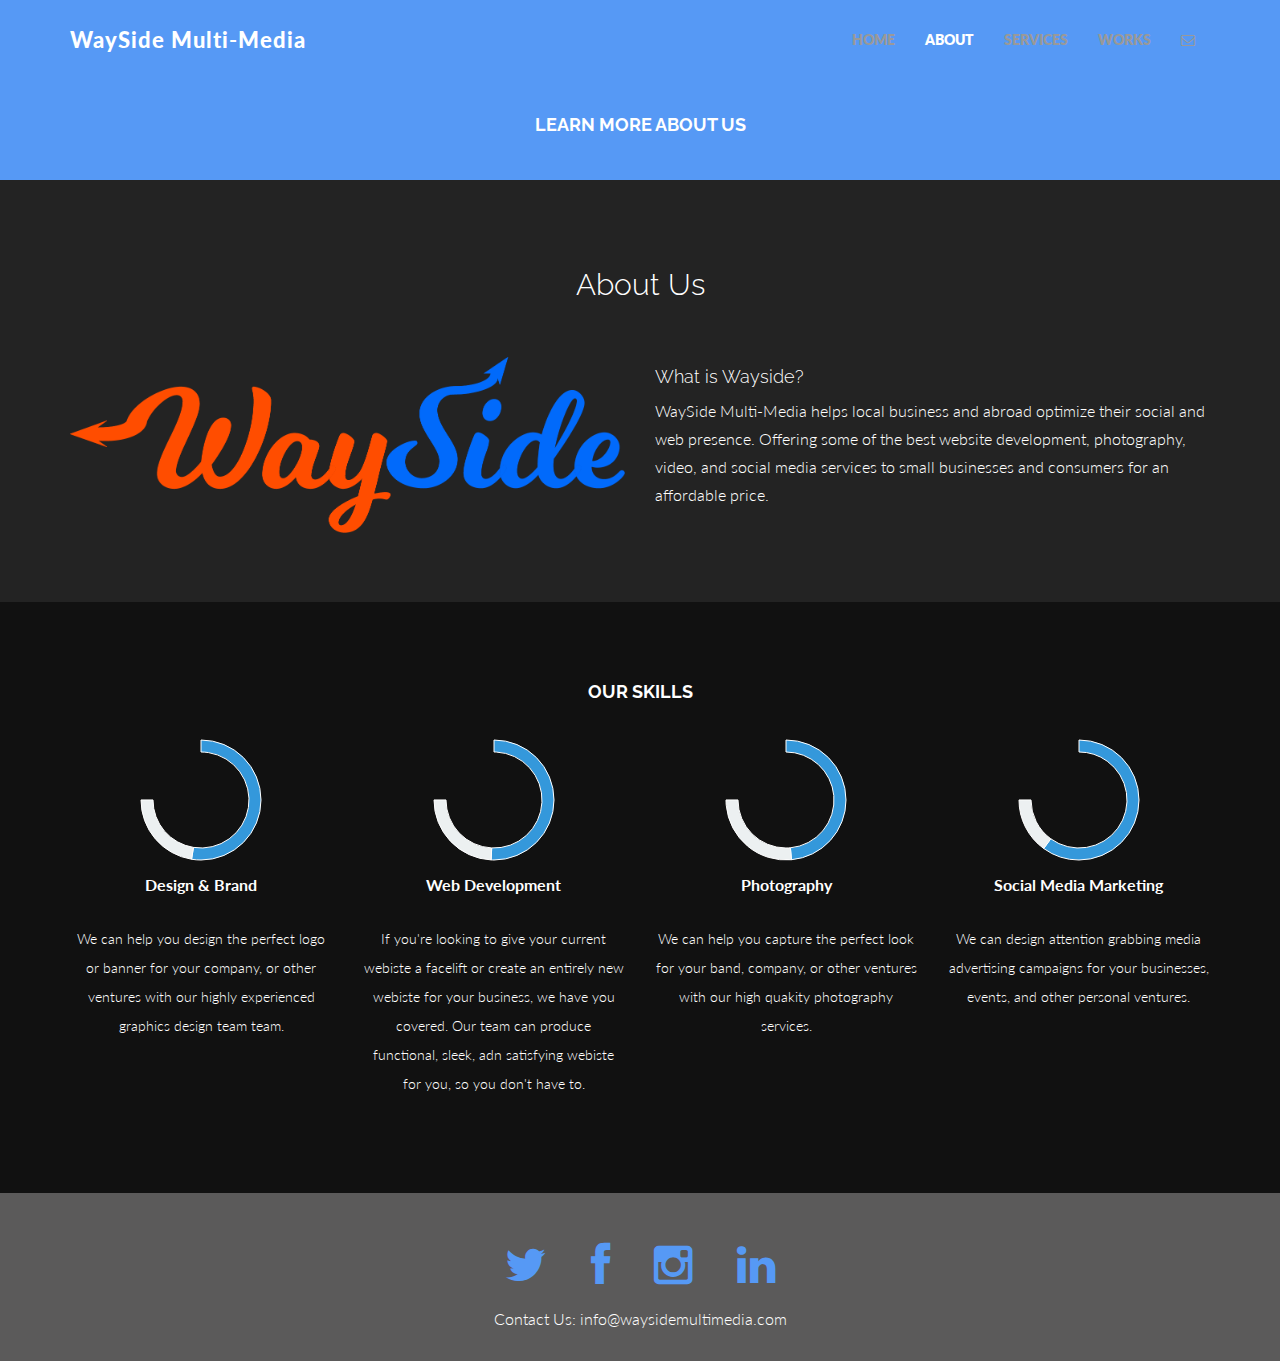
==== about.html @ c9d92150 "Add files via upload" ====
<!DOCTYPE html>
<html lang="en">
  <head>
  	<!-- Global site tag (gtag.js) - Google Analytics -->
<script async src="https://www.googletagmanager.com/gtag/js?id=UA-113895324-1"></script>
<script>
  window.dataLayer = window.dataLayer || [];
  function gtag(){dataLayer.push(arguments);}
  gtag('js', new Date());

  gtag('config', 'UA-113895324-1');
</script>

    <meta charset="utf-8">
    <meta http-equiv="X-UA-Compatible" content="IE=edge">
    <meta name="viewport" content="width=device-width, initial-scale=1.0">
    <meta name="description" content="">
    <meta name="author" content="">
    <link rel="shortcut icon" href="assets/ico/favicon.png">

    <title>WaySide Multi-Media</title>

    <!-- Bootstrap core CSS -->
    <link href="assets/css/bootstrap.css" rel="stylesheet">
    <link href="assets/css/font-awesome.min.css" rel="stylesheet">

    <!-- Custom styles for this template -->
    <link href="assets/css/main.css" rel="stylesheet">

	<script src="assets/js/Chart.js"></script>


    <!-- HTML5 shim and Respond.js IE8 support of HTML5 elements and media queries -->
    <!--[if lt IE 9]>
      <script src="https://oss.maxcdn.com/libs/html5shiv/3.7.0/html5shiv.js"></script>
      <script src="https://oss.maxcdn.com/libs/respond.js/1.3.0/respond.min.js"></script>
    <![endif]-->
  </head>

  <body>

    <!-- Fixed navbar -->
    <div class="navbar navbar-inverse navbar-fixed-top">
      <div class="container">
        <div class="navbar-header">
          <button type="button" class="navbar-toggle" data-toggle="collapse" data-target=".navbar-collapse">
            <span class="icon-bar"></span>
            <span class="icon-bar"></span>
            <span class="icon-bar"></span>
          </button>
          <a class="navbar-brand" href="#">WaySide Multi-Media</a>
        </div>
        <div class="navbar-collapse collapse">
          <ul class="nav navbar-nav navbar-right">
            <li><a href="index.html">HOME</a></li>
            <li class="active"><a href="about.html">ABOUT</a></li>
            <li><a href="services.html">SERVICES</a></li>
            <li><a href="works.html">WORKS</a></li>
            <li><a data-toggle="modal" data-target="#myModal" href="#myModal"><i class="fa fa-envelope-o"></i></a></li>
          </ul>
        </div><!--/.nav-collapse -->
      </div>
    </div>

	<div id="blue">
		<div class="container">
			<div class="row centered">
				<div class="col-lg-8 col-lg-offset-2">
				<h4>LEARN MORE ABOUT US</h4>
				</div>
			</div><!-- row -->
		</div><!-- container -->
	</div><!--  bluewrap -->

     <!--
	<div class="container w">
		<div class="row centered">
			<br><br>
			<div class="col-lg-3">
				<img class="img-circle" src="assets/img/pic.jpg" width="110" height="110" alt="">
				<h4>Frank Lampard</h4>
				<p>There are many variations of passages of Lorem Ipsum available, but the majority have suffered alteration in some form.</p>
				<p><a href="#">@Frank_BlackTie</a></p>
			</div><!-- col-lg-3 

			<div class="col-lg-3">
				<img class="img-circle" src="assets/img/pic2.jpg" width="110" height="110" alt="">
				<h4>David Wright</h4>
				<p>There are many variations of passages of Lorem Ipsum available, but the majority have suffered alteration in some form.</p>
				<p><a href="#">@David_BlackTie</a></p>
			</div><!-- col-lg-3 

			<div class="col-lg-3">
				<img class="img-circle" src="assets/img/pic3.jpg" width="110" height="110" alt="">
				<h4>Mark Milestone</h4>
				<p>There are many variations of passages of Lorem Ipsum available, but the majority have suffered alteration in some form.</p>
				<p><a href="#">@Mark_BlackTie</a></p>
			</div><!-- col-lg-3 

			<div class="col-lg-3">
				<img class="img-circle" src="assets/img/pic4.jpg" width="110" height="110" alt="">
				<h4>Tania Tissen</h4>
				<p>There are many variations of passages of Lorem Ipsum available, but the majority have suffered alteration in some form.</p>
				<p><a href="#">@Tania_BlackTie</a></p>
			</div><!-- col-lg-3 
		</div><!-- row -->
	</div><!-- container -->
<br>
<br>
<br>
<!-- About Section -->
<div id="about-section">
  <div class="container">
    <div class="section-title text-center center">
      <h2>About Us</h2>
      <br>
      <br>
    </div>
    <div class="row">
      <div class="col-md-6"> <img src="assets/img/Wayside Logo (FIXED).png" class="img-responsive"> </div>
      <div class="col-md-6">
        <div class="about-text">
          <h4>What is Wayside?</h4>
          <p>WaySide Multi-Media helps local business and abroad optimize their social and web presence. Offering some of the best website development, photography, video, and social media services to small businesses and consumers for an affordable price.</p>
          <!--
          <h4>Why choose Wayside</h4>
          <p>Lorem ipsum dolor sit amet, consectetur adipiscing elit. Duis sed dapibus leo nec ornare diam. Sed commodo nibh ante facilisis bibendum dolor feugiat at. Duis sed dapibus leo nec ornare diam commodo nibh ante facilisis bibendum.</p> -->
        </div>
      </div>
    </div>
  </div>
</div>
<br>
<br>
<br>
	<!-- PORTFOLIO SECTION -->
	<div id="dg">
		<div class="container">
			<div class="row centered">
				<h4>OUR SKILLS</h4>
				<br>
				
			<!-- First Chart -->
			<div class="col-lg-3">
				<canvas id="canvas" height="130" width="130"></canvas>
				<br>
				<script>
					var doughnutData = [
							{
								value: 70,
								color:"#3498db"
							},
							{
								value : 30,
								color : "#ecf0f1"
							}
						];
						var myDoughnut = new Chart(document.getElementById("canvas").getContext("2d")).Doughnut(doughnutData);
				</script>
				<p><b>Design & Brand</b></p>
				<p><small>We can help you design the perfect logo or banner for your company, or other ventures with our highly experienced graphics design team team.</small></p>
			</div><!-- /col-lg-3 -->

			<!-- Second Chart -->
			<div class="col-lg-3">
				<canvas id="canvas2" height="130" width="130"></canvas>
				<br>
				<script>
					var doughnutData = [
							{
								value: 90,
								color:"#3498db"
							},
							{
								value : 43,
								color : "#ecf0f1"
							}
						];
						var myDoughnut = new Chart(document.getElementById("canvas2").getContext("2d")).Doughnut(doughnutData);
				</script>
				<p><b>Web Development</b></p>
				<p><small>If you're looking to give your current webiste a facelift or create an entirely new webiste for your business, we have you covered. Our team can produce functional, sleek, adn satisfying webiste for you, so you don't have to.</small></p>
			</div><!-- /col-lg-3 -->
			
			<!-- Third Chart -->
			<div class="col-lg-3">
				<canvas id="canvas3" height="130" width="130"></canvas>
				<br>
				<script>
					var doughnutData = [
							{
								value: 55,
								color:"#3498db"
							},
							{
								value : 30,
								color : "#ecf0f1"
							}
						];
						var myDoughnut = new Chart(document.getElementById("canvas3").getContext("2d")).Doughnut(doughnutData);
				</script>
				<p><b>Photography</b></p>
				<p><small>We can help you capture the perfect look for your band, company, or other ventures with our high quakity photography services.</small></p>
			</div><!-- /col-lg-3 -->
			
			<!-- Fourth Chart -->
			<div class="col-lg-3">
				<canvas id="canvas4" height="130" width="130"></canvas>
				<br>
				<script>
					var doughnutData = [
							{
								value: 80,
								color:"#3498db"
							},
							{
								value : 20,
								color : "#ecf0f1"
							}
						];
						var myDoughnut = new Chart(document.getElementById("canvas4").getContext("2d")).Doughnut(doughnutData);
				</script>
				<p><b>Social Media Marketing</b></p>
				<p><small>We can design attention grabbing media advertising campaigns for your businesses, events, and other personal ventures.</small></p>
			</div><!-- /col-lg-3 -->
				
				
			</div><!-- row -->
		</div><!-- container -->
	</div><!-- DG -->
	
	
	<!-- FOOTER -->
	<div id="f">
		<div class="container">
			<div class="row centered">
				<a href="https://twitter.com/wayside_media"><i class="fa fa-twitter"></i></a>
				<a href="https://www.facebook.com/Wayside-Multimedia-325091618001752/?modal=admin_todo_tour"><i class="fa fa-facebook"></i>
				</a><a href="https://www.instagram.com/wayside_multimedia/"><i class="fa fa-instagram"></i></a>
				</a><a href="https://www.linkedin.com/company/wayside-media/"><i class="fa fa-linkedin"></i></a>
				<br>
				<h7>Contact Us: info@waysidemultimedia.com<h7>

		
			</div><!-- row -->
		</div><!-- container -->
	</div><!-- Footer -->


	<!-- MODAL FOR CONTACT -->
	<!-- Modal -->
	<div class="modal fade" id="myModal" tabindex="-1" role="dialog" aria-labelledby="myModalLabel" aria-hidden="true">
	  <div class="modal-dialog">
	    <div class="modal-content">
	      <div class="modal-header">
	        <button type="button" class="close" data-dismiss="modal" aria-hidden="true">&times;</button>
	        <h4 class="modal-title" id="myModalLabel">Contact Us</h4>
	      </div>
	      <div class="modal-body">
		        <div class="row centered">
		        	<p>We are avalible, so don't hesitate to contact us.</p>
		        	<p> Chapel Hill, NC Area <br>
						+1 919-737-5660<br/>
						info@waysidemultimedia.com
		        	</p>
	      </div>
	    </div><!-- /.modal-content -->
	  </div><!-- /.modal-dialog -->
	</div><!-- /.modal -->


    <!-- Bootstrap core JavaScript
    ================================================== -->
    <!-- Placed at the end of the document so the pages load faster -->
    <script src="https://code.jquery.com/jquery-1.10.2.min.js"></script>
    <script src="assets/js/bootstrap.min.js"></script>
  </body>
</html>
---- assets/css/main.css ----
/* FONTS */
@import url(http://fonts.googleapis.com/css?family=Lato:300,400,700,900);
@import url(http://fonts.googleapis.com/css?family=Raleway:400,300,700,900);

/* OVERALL ASPECT */

body {
  background-color: #232323;
    font-family: "Lato";
    font-weight: 300;
    font-size: 16px;
    color: #fff;

    -webkit-font-smoothing: antialiased;
    -webkit-overflow-scrolling: touch;
    
    margin-top: 70px;
}

/* Titles */
h1, h2, h3, h4, h5, h6 {
    font-family: "Raleway";
    font-weight: 300;
    color: #fff;

}


/* Paragraph & Typographic */
p {
    line-height: 28px;
    margin-bottom: 25px;
}

.centered {
    text-align: center;
}


/* Links */
a {
    color: #232323;
    word-wrap: break-word;

    -webkit-transition: color 0.1s ease-in, background 0.1s ease-in;
    -moz-transition: color 0.1s ease-in, background 0.1s ease-in;
    -ms-transition: color 0.1s ease-in, background 0.1s ease-in;
    -o-transition: color 0.1s ease-in, background 0.1s ease-in;
    transition: color 0.1s ease-in, background 0.1s ease-in;
}

a:hover,
a:focus {
    color: #fff;
    text-decoration: none;
    outline: 0;
}

a:before,
a:after {
    -webkit-transition: color 0.1s ease-in, background 0.1s ease-in;
    -moz-transition: color 0.1s ease-in, background 0.1s ease-in;
    -ms-transition: color 0.1s ease-in, background 0.1s ease-in;
    -o-transition: color 0.1s ease-in, background 0.1s ease-in;
    transition: color 0.1s ease-in, background 0.1s ease-in;
}

 hr {
    display: block;
    height: 1px;
    border: 0;
    border-top: 1px solid #fff;
    margin: 1em 0;
    padding: 0;
}


.navbar {
	font-weight: 800;
	font-size: 14px;
	padding-top: 15px;
	padding-bottom: 15px;
}

.navbar-inverse {
	background: #5699f5;
	border-color: #5699f5;
}

.navbar-inverse .navbar-nav > .active > a {
	background: #5699f5
}

.navbar-inverse .navbar-brand {
	color: #fff;
	font-weight: bolder;
	font-size: 22px;
	letter-spacing: 1px;
}

.navbar-inverse .navbar-brand i {
	color: #ff7878;
	font-size: 22px;
	letter-spacing: 1px;
}

/*TILT*/
.tilt {
  -webkit-transition: all 0.5s ease;
     -moz-transition: all 0.5s ease;
       -o-transition: all 0.5s ease;
      -ms-transition: all 0.5s ease;
          transition: all 0.5s ease;
}
 
.tilt:hover {
  -webkit-transform: rotate(-10deg);
     -moz-transform: rotate(-10deg);
       -o-transform: rotate(-10deg);
      -ms-transform: rotate(-10deg);
          transform: rotate(-10deg);
}

/* ==========================================================================
   Wrap Sections
   ========================================================================== */

#headerwrap {
	background: url(../img/header-bg.jpg) no-repeat center top;
	margin-top: -10px;
	padding-top:20px;
	text-align:center;
	background-attachment: relative;
	background-position: center center;
	min-height: 500px;
	width: 100%;
	
    -webkit-background-size: 100%;
    -moz-background-size: 100%;
    -o-background-size: 100%;
    background-size: 100%;

    -webkit-background-size: cover;
    -moz-background-size: cover;
    -o-background-size: cover;
    background-size: cover;
}

#headerwrap h1 {
	margin-top: 100px;
	color: white;
	font-size: 70px;
	font-weight: 300;
	letter-spacing: 3px;
}

#headerwrap h2 {
	color: white;
	font-size: 40px;
	font-weight: 700;
	letter-spacing: 2px;
	text-transform: uppercase;
}

/* Dark Grey Wrap */
#dg {
	background: #111111;
	padding-top: 70px;
	padding-bottom: 70px;
	text-align: center;
}

#dg h4 {
	font-weight: 700;
}

/* Light Grey */
#lg {
	background: #232323;
	padding-top: 70px;
	padding-bottom: 70px;
	text-align: center;
}

#lg h4 {
	font-weight: 700;
}


/* Red Wrap */
#r {
	background: #232323;
	padding-top: 35px;
	padding-bottom: 35px;
}

#r h4 {
	color: white;
	font-weight: 700;
}

#r p {
	color: white;
}

/* Blue Wrap */

#blue {
	background: #5699f5;
	padding-top: 35px;
	padding-bottom: 35px;
}

#blue h4 {
	color: white;
	font-weight: 700;
}

#blue p {
	color: white;
}



/* Footer Wrap */
#f {
	background: #5b5a5a;
	padding-top: 30px;
	padding-bottom: 30px;
}

#f i {
	color: #5699f5;
	font-size: 45px;
	padding: 20px;
}

#f i:hover {
	color: #111;
}

/****** SECTIONS *****/

.w {
	padding-top: 35px;
}

.w h4 {
	font-weight: 700;
}

.w i {
	color: #232323;
	font-size: 30px;
}


.wb {
	padding-top: 35px;
	margin-bottom: 0px;
}

.wb h4 {
	font-weight: 700;
}

.desc {
	padding-top: 35px;
}

.desc h4 {
	font-weight: 700;
}

.desc i {
	color: #fff;
	font-size: 12px;
	padding: 5px;
}
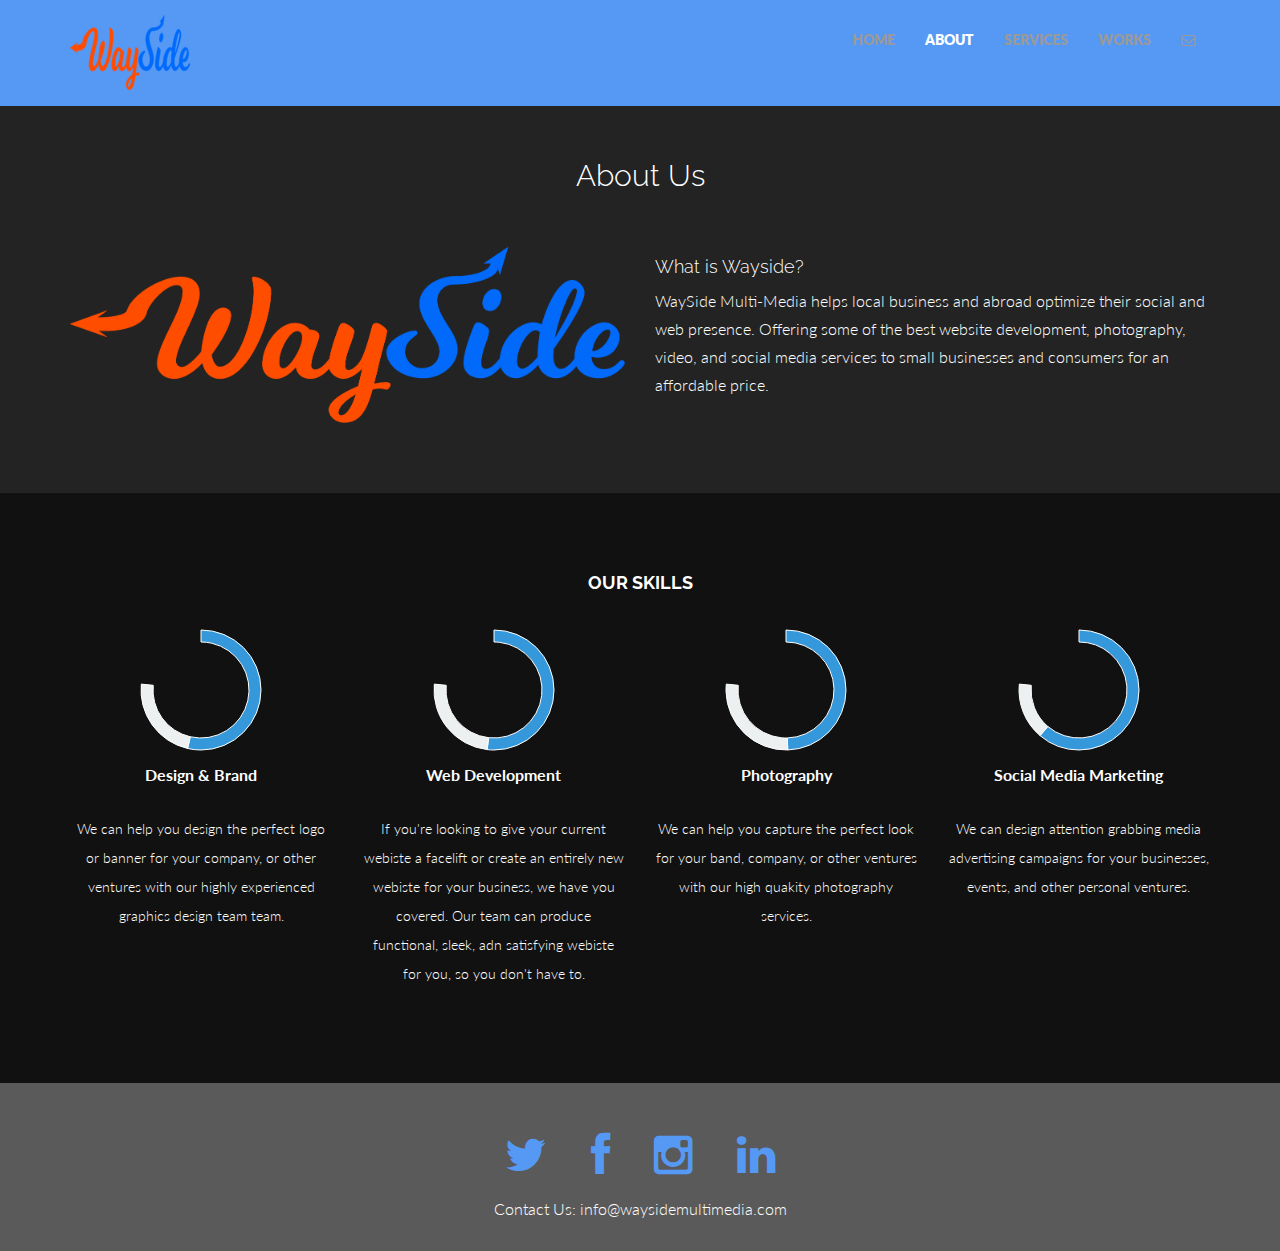
==== commit c4dc4af0: "Add files via upload" ====
--- a/about.html
+++ b/about.html
@@ -48,8 +48,7 @@
             <span class="icon-bar"></span>
             <span class="icon-bar"></span>
           </button>
-          <a class="navbar-brand" href="#">WaySide Multi-Media</a>
-        </div>
+<img src="assets/img/p32.png" class="img-responsive">         </div>
         <div class="navbar-collapse collapse">
           <ul class="nav navbar-nav navbar-right">
             <li><a href="index.html">HOME</a></li>
@@ -62,15 +61,7 @@
       </div>
     </div>
 
-	<div id="blue">
-		<div class="container">
-			<div class="row centered">
-				<div class="col-lg-8 col-lg-offset-2">
-				<h4>LEARN MORE ABOUT US</h4>
-				</div>
-			</div><!-- row -->
-		</div><!-- container -->
-	</div><!--  bluewrap -->
+
 
      <!--
 	<div class="container w">
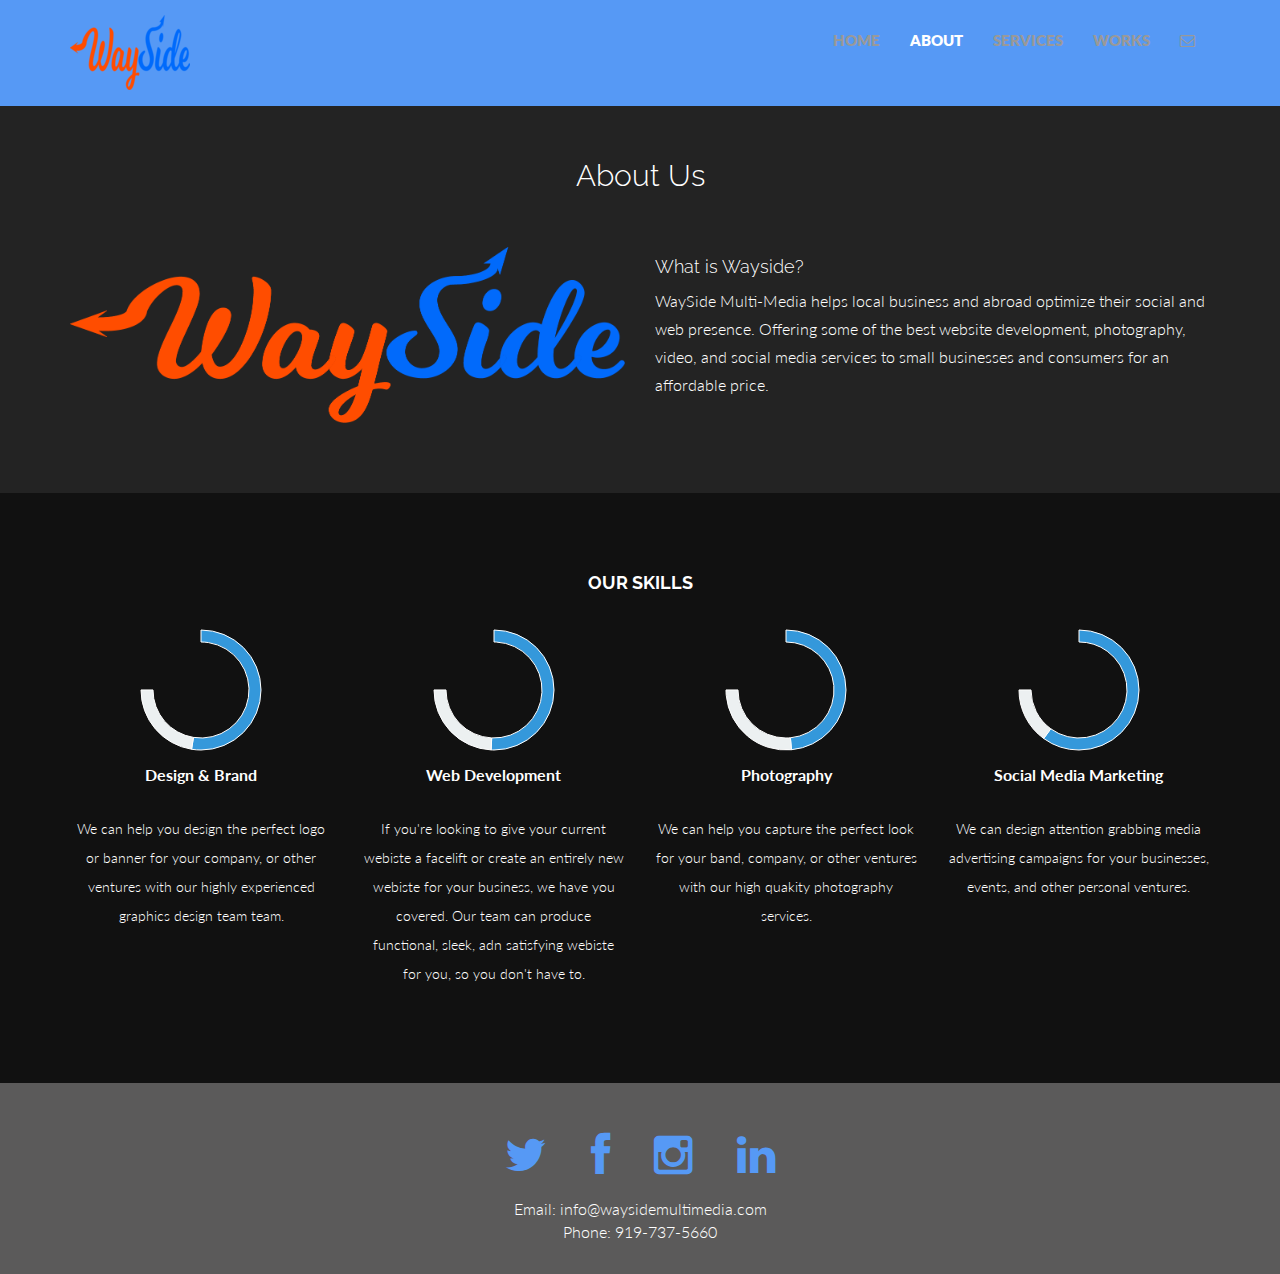
==== commit 1a7936ad: "Add files via upload" ====
--- a/about.html
+++ b/about.html
@@ -214,13 +214,10 @@
 				<p><b>Social Media Marketing</b></p>
 				<p><small>We can design attention grabbing media advertising campaigns for your businesses, events, and other personal ventures.</small></p>
 			</div><!-- /col-lg-3 -->
-				
-				
+
 			</div><!-- row -->
 		</div><!-- container -->
 	</div><!-- DG -->
-	
-	
 	<!-- FOOTER -->
 	<div id="f">
 		<div class="container">
@@ -230,7 +227,8 @@
 				</a><a href="https://www.instagram.com/wayside_multimedia/"><i class="fa fa-instagram"></i></a>
 				</a><a href="https://www.linkedin.com/company/wayside-media/"><i class="fa fa-linkedin"></i></a>
 				<br>
-				<h7>Contact Us: info@waysidemultimedia.com<h7>
+				<h7>Email: info@waysidemultimedia.com<h7> <br> 
+			    <h7>Phone: 919-737-5660</h7>
 
 		
 			</div><!-- row -->
--- a/assets/css/main.css
+++ b/assets/css/main.css
@@ -78,7 +78,7 @@
 
 .navbar {
 	font-weight: 800;
-	font-size: 14px;
+	font-size: 15px;
 	padding-top: 15px;
 	padding-bottom: 15px;
 }
@@ -171,13 +171,21 @@
 	text-align: center;
 }
 
+
 #dg h4 {
 	font-weight: 700;
 }
 
 /* Light Grey */
 #lg {
-	background: #232323;
+	background: #111111;
+	padding-top: 70px;
+	padding-bottom: 70px;
+	text-align: center;
+}
+
+#lg1 {
+	background: #111111;
 	padding-top: 70px;
 	padding-bottom: 70px;
 	text-align: center;
@@ -203,6 +211,24 @@
 #r p {
 	color: white;
 }
+
+#ff {
+	background: #232323;
+	padding-top: 70px;
+	padding-bottom: 70px;
+	text-align: center;
+}
+
+
+
+#mm {
+	background: #232323;
+	padding-top: 70px;
+	padding-bottom: 70px;
+	text-align: center;
+}
+
+
 
 /* Blue Wrap */
 
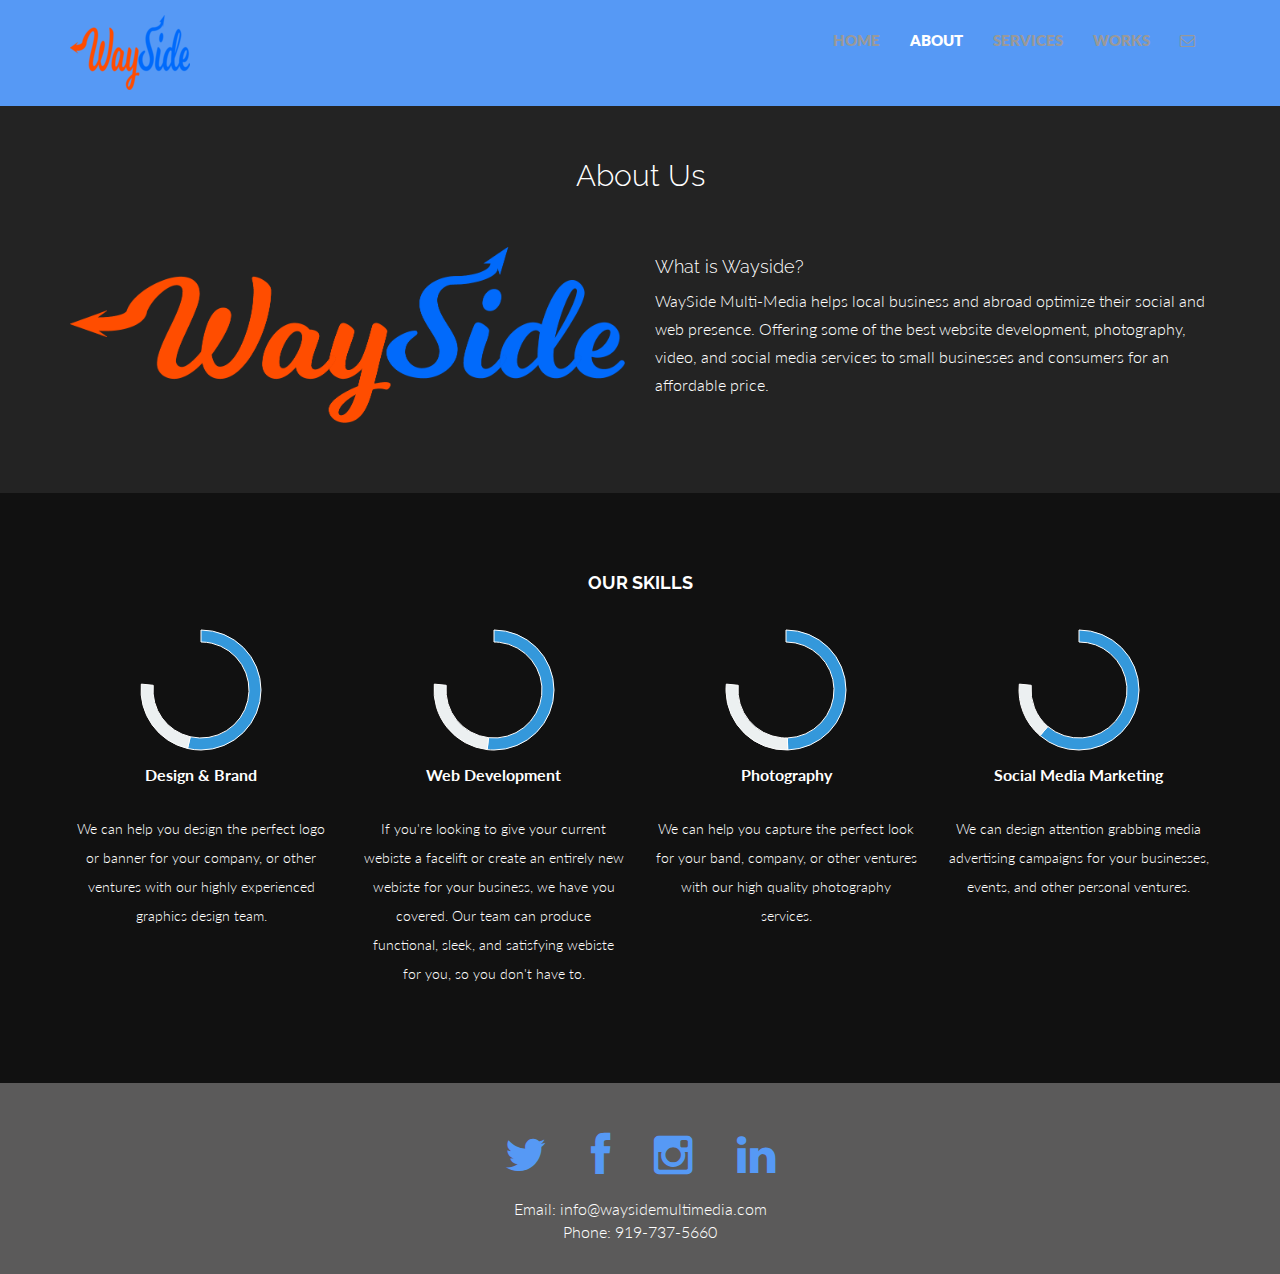
==== commit 94ce773e: "Add files via upload" ====
--- a/about.html
+++ b/about.html
@@ -149,7 +149,7 @@
 						var myDoughnut = new Chart(document.getElementById("canvas").getContext("2d")).Doughnut(doughnutData);
 				</script>
 				<p><b>Design & Brand</b></p>
-				<p><small>We can help you design the perfect logo or banner for your company, or other ventures with our highly experienced graphics design team team.</small></p>
+				<p><small>We can help you design the perfect logo or banner for your company, or other ventures with our highly experienced graphics design team.</small></p>
 			</div><!-- /col-lg-3 -->
 
 			<!-- Second Chart -->
@@ -170,7 +170,7 @@
 						var myDoughnut = new Chart(document.getElementById("canvas2").getContext("2d")).Doughnut(doughnutData);
 				</script>
 				<p><b>Web Development</b></p>
-				<p><small>If you're looking to give your current webiste a facelift or create an entirely new webiste for your business, we have you covered. Our team can produce functional, sleek, adn satisfying webiste for you, so you don't have to.</small></p>
+				<p><small>If you're looking to give your current webiste a facelift or create an entirely new webiste for your business, we have you covered. Our team can produce functional, sleek, and satisfying webiste for you, so you don't have to.</small></p>
 			</div><!-- /col-lg-3 -->
 			
 			<!-- Third Chart -->
@@ -191,7 +191,7 @@
 						var myDoughnut = new Chart(document.getElementById("canvas3").getContext("2d")).Doughnut(doughnutData);
 				</script>
 				<p><b>Photography</b></p>
-				<p><small>We can help you capture the perfect look for your band, company, or other ventures with our high quakity photography services.</small></p>
+				<p><small>We can help you capture the perfect look for your band, company, or other ventures with our high quality photography services.</small></p>
 			</div><!-- /col-lg-3 -->
 			
 			<!-- Fourth Chart -->
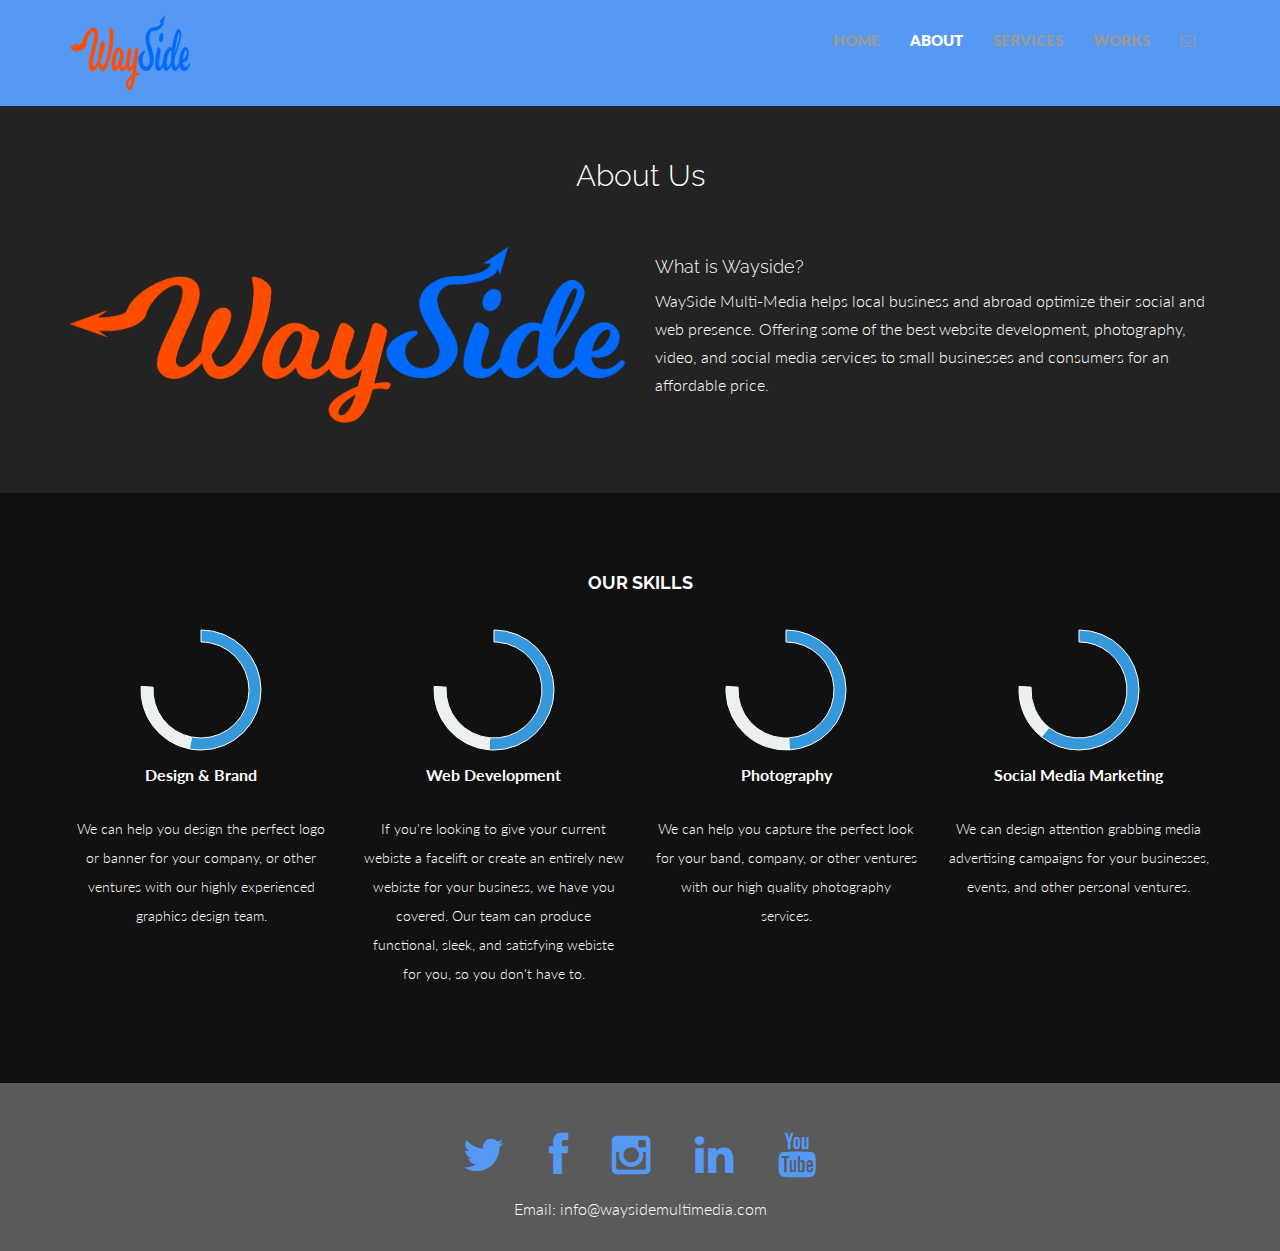
==== commit ec9ceb19: "Add files via upload" ====
--- a/about.html
+++ b/about.html
@@ -222,13 +222,13 @@
 	<div id="f">
 		<div class="container">
 			<div class="row centered">
-				<a href="https://twitter.com/wayside_media"><i class="fa fa-twitter"></i></a>
-				<a href="https://www.facebook.com/Wayside-Multimedia-325091618001752/?modal=admin_todo_tour"><i class="fa fa-facebook"></i>
-				</a><a href="https://www.instagram.com/wayside_multimedia/"><i class="fa fa-instagram"></i></a>
-				</a><a href="https://www.linkedin.com/company/wayside-media/"><i class="fa fa-linkedin"></i></a>
+        <a href="https://twitter.com/wayside_media"><i class="fa fa-twitter"></i></a>
+        <a href="https://www.facebook.com/Wayside-Multimedia-325091618001752/?modal=admin_todo_tour"><i class="fa fa-facebook"></i>
+        </a><a href="https://www.instagram.com/wayside_multimedia/"><i class="fa fa-instagram"></i></a>
+        </a><a href="https://www.linkedin.com/company/wayside-media/"><i class="fa fa-linkedin"></i></a>
+        </a><a href="https://www.youtube.com/channel/UC97G2MVxg1iKCaojhw0tK-w"><i class="fa fa-youtube"></i></a>
 				<br>
 				<h7>Email: info@waysidemultimedia.com<h7> <br> 
-			    <h7>Phone: 919-737-5660</h7>
 
 		
 			</div><!-- row -->
--- a/assets/css/main.css
+++ b/assets/css/main.css
@@ -221,12 +221,6 @@
 
 
 
-#mm {
-	background: #232323;
-	padding-top: 70px;
-	padding-bottom: 70px;
-	text-align: center;
-}
 
 
 
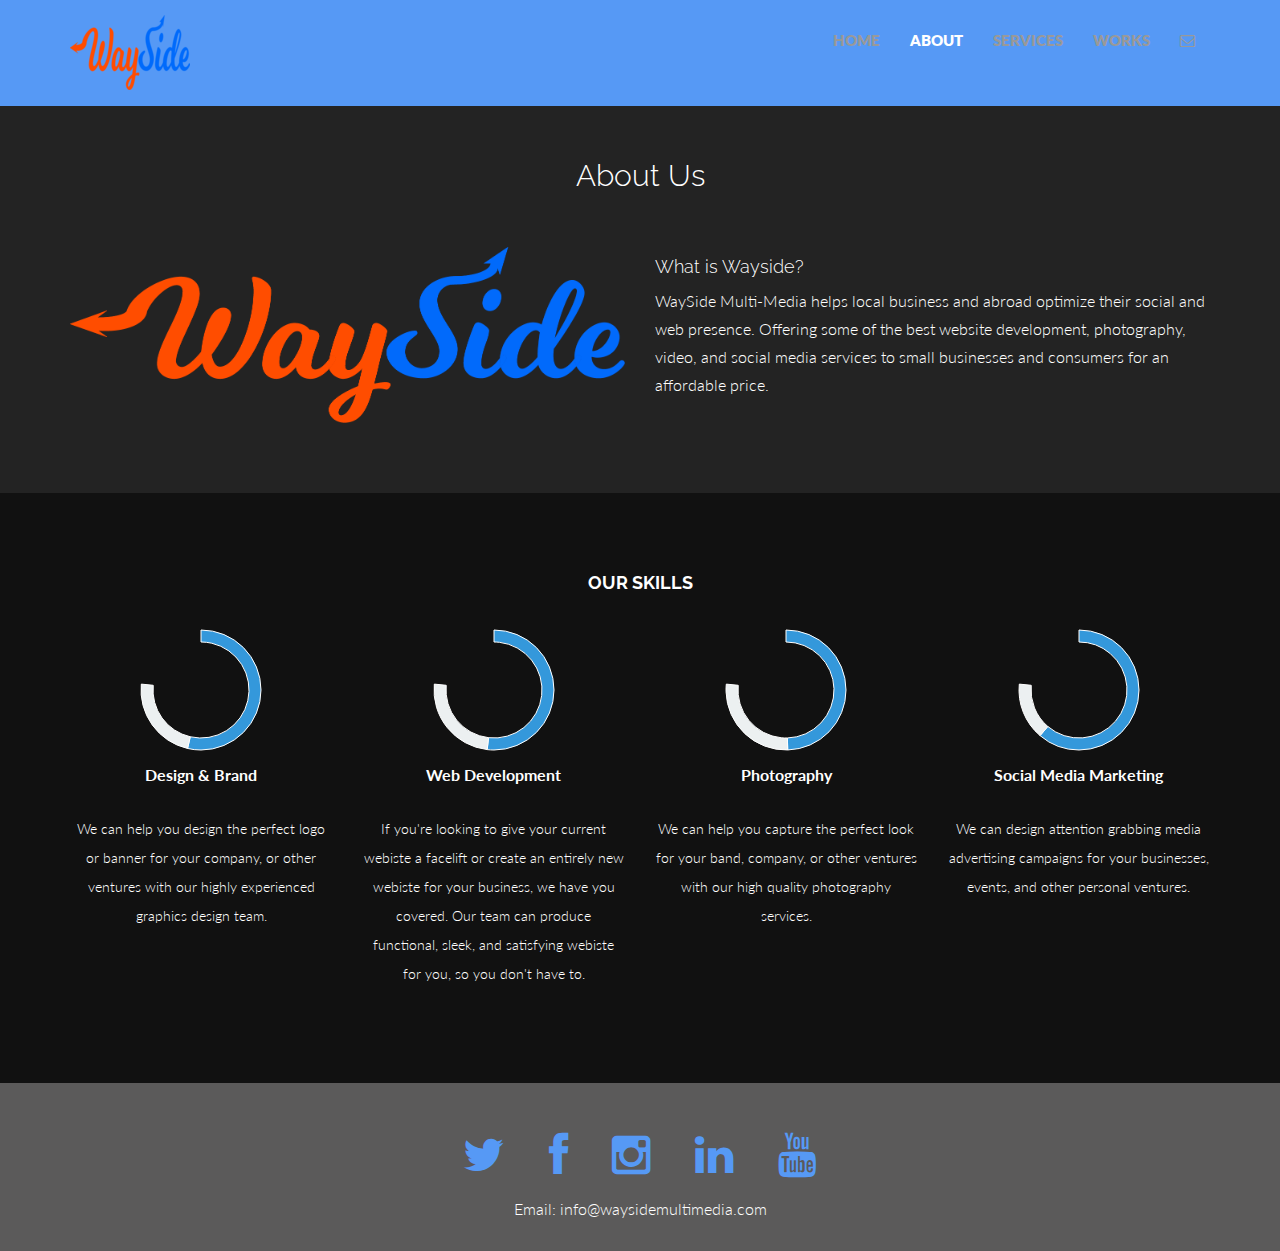
==== commit 5b3eb746: "Add files via upload" ====
--- a/about.html
+++ b/about.html
@@ -1,6 +1,30 @@
 <!DOCTYPE html>
 <html lang="en">
   <head>
+  	<!-- Start of Async Drift Code -->
+<script>
+!function() {
+  var t;
+  if (t = window.driftt = window.drift = window.driftt || [], !t.init) return t.invoked ? void (window.console && console.error && console.error("Drift snippet included twice.")) : (t.invoked = !0, 
+  t.methods = [ "identify", "config", "track", "reset", "debug", "show", "ping", "page", "hide", "off", "on" ], 
+  t.factory = function(e) {
+    return function() {
+      var n;
+      return n = Array.prototype.slice.call(arguments), n.unshift(e), t.push(n), t;
+    };
+  }, t.methods.forEach(function(e) {
+    t[e] = t.factory(e);
+  }), t.load = function(t) {
+    var e, n, o, i;
+    e = 3e5, i = Math.ceil(new Date() / e) * e, o = document.createElement("script"), 
+    o.type = "text/javascript", o.async = !0, o.crossorigin = "anonymous", o.src = "https://js.driftt.com/include/" + i + "/" + t + ".js", 
+    n = document.getElementsByTagName("script")[0], n.parentNode.insertBefore(o, n);
+  });
+}();
+drift.SNIPPET_VERSION = '0.3.1';
+drift.load('ttxtenppt8m2');
+</script>
+<!-- End of Async Drift Code -->
   	<!-- Global site tag (gtag.js) - Google Analytics -->
 <script async src="https://www.googletagmanager.com/gtag/js?id=UA-113895324-1"></script>
 <script>
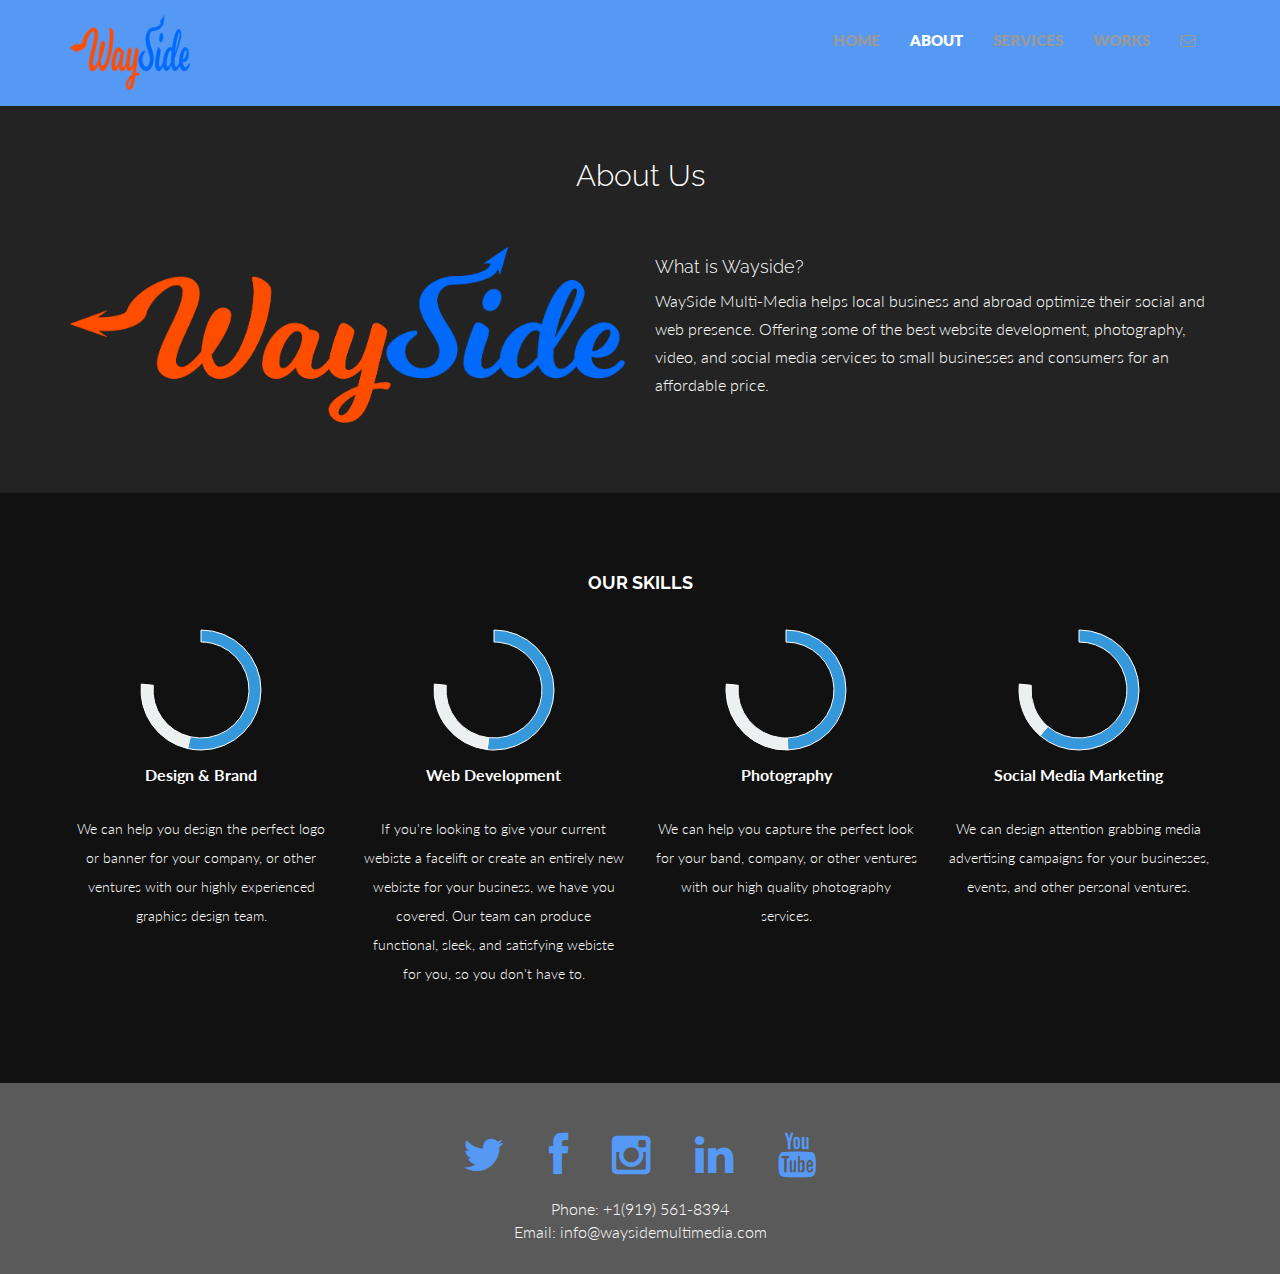
==== commit 8fea8100: "Add files via upload" ====
--- a/about.html
+++ b/about.html
@@ -252,6 +252,7 @@
         </a><a href="https://www.linkedin.com/company/wayside-media/"><i class="fa fa-linkedin"></i></a>
         </a><a href="https://www.youtube.com/channel/UC97G2MVxg1iKCaojhw0tK-w"><i class="fa fa-youtube"></i></a>
 				<br>
+				<h7>Phone: +1(919) 561-8394<h7> <br> 
 				<h7>Email: info@waysidemultimedia.com<h7> <br> 
 
 		
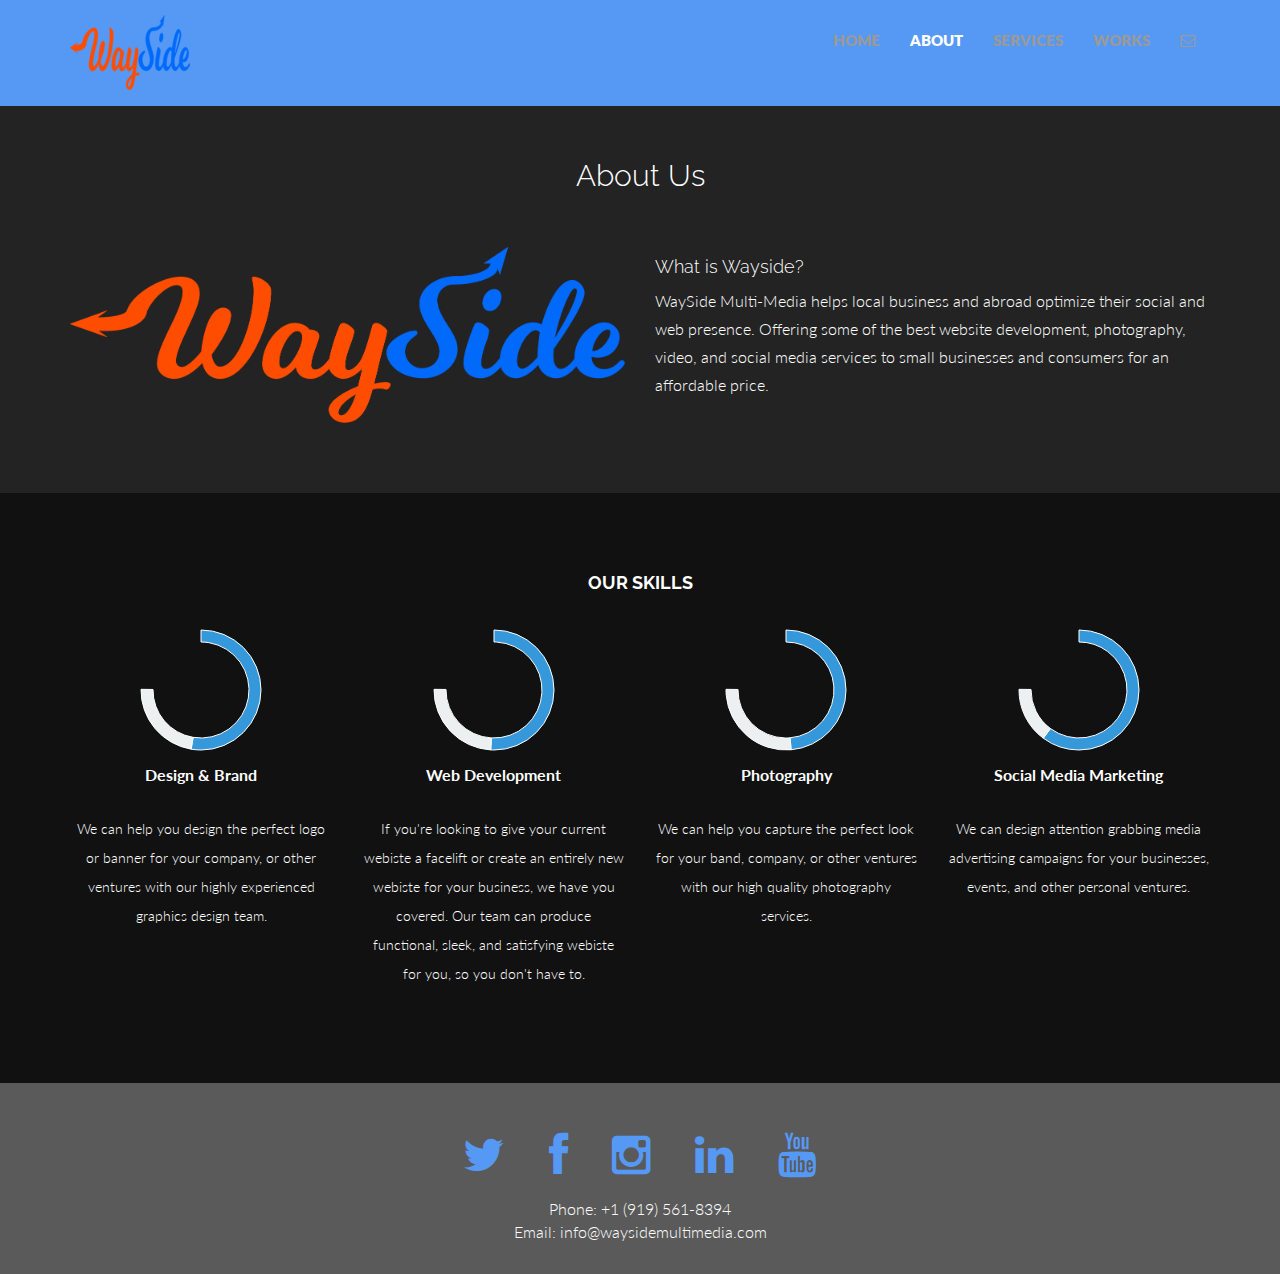
==== commit f2107430: "Add files via upload" ====
--- a/about.html
+++ b/about.html
@@ -252,7 +252,7 @@
         </a><a href="https://www.linkedin.com/company/wayside-media/"><i class="fa fa-linkedin"></i></a>
         </a><a href="https://www.youtube.com/channel/UC97G2MVxg1iKCaojhw0tK-w"><i class="fa fa-youtube"></i></a>
 				<br>
-				<h7>Phone: +1(919) 561-8394<h7> <br> 
+				<h7>Phone: +1 (919) 561-8394<h7> <br> 
 				<h7>Email: info@waysidemultimedia.com<h7> <br> 
 
 		
